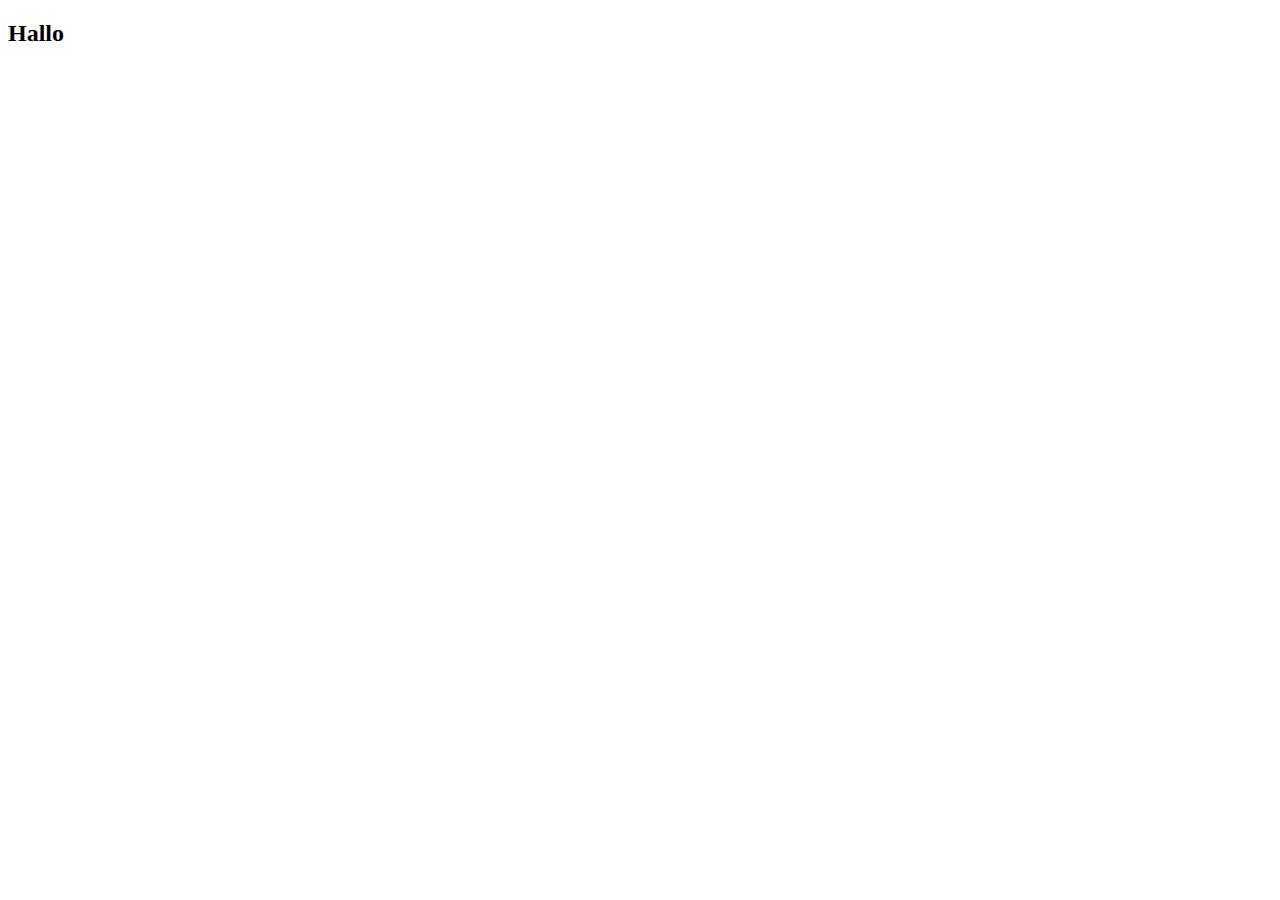
==== index.html @ 496dc213 "index" ====
<!DOCTYPE html>
<html lang="en">
<head>
    <meta charset="UTF-8">
    <meta http-equiv="X-UA-Compatible" content="IE=edge">
    <meta name="viewport" content="width=device-width, initial-scale=1.0">
    <title>Document</title>
</head>
<body>
    <h2>Hallo</h2>
</body>
</html>
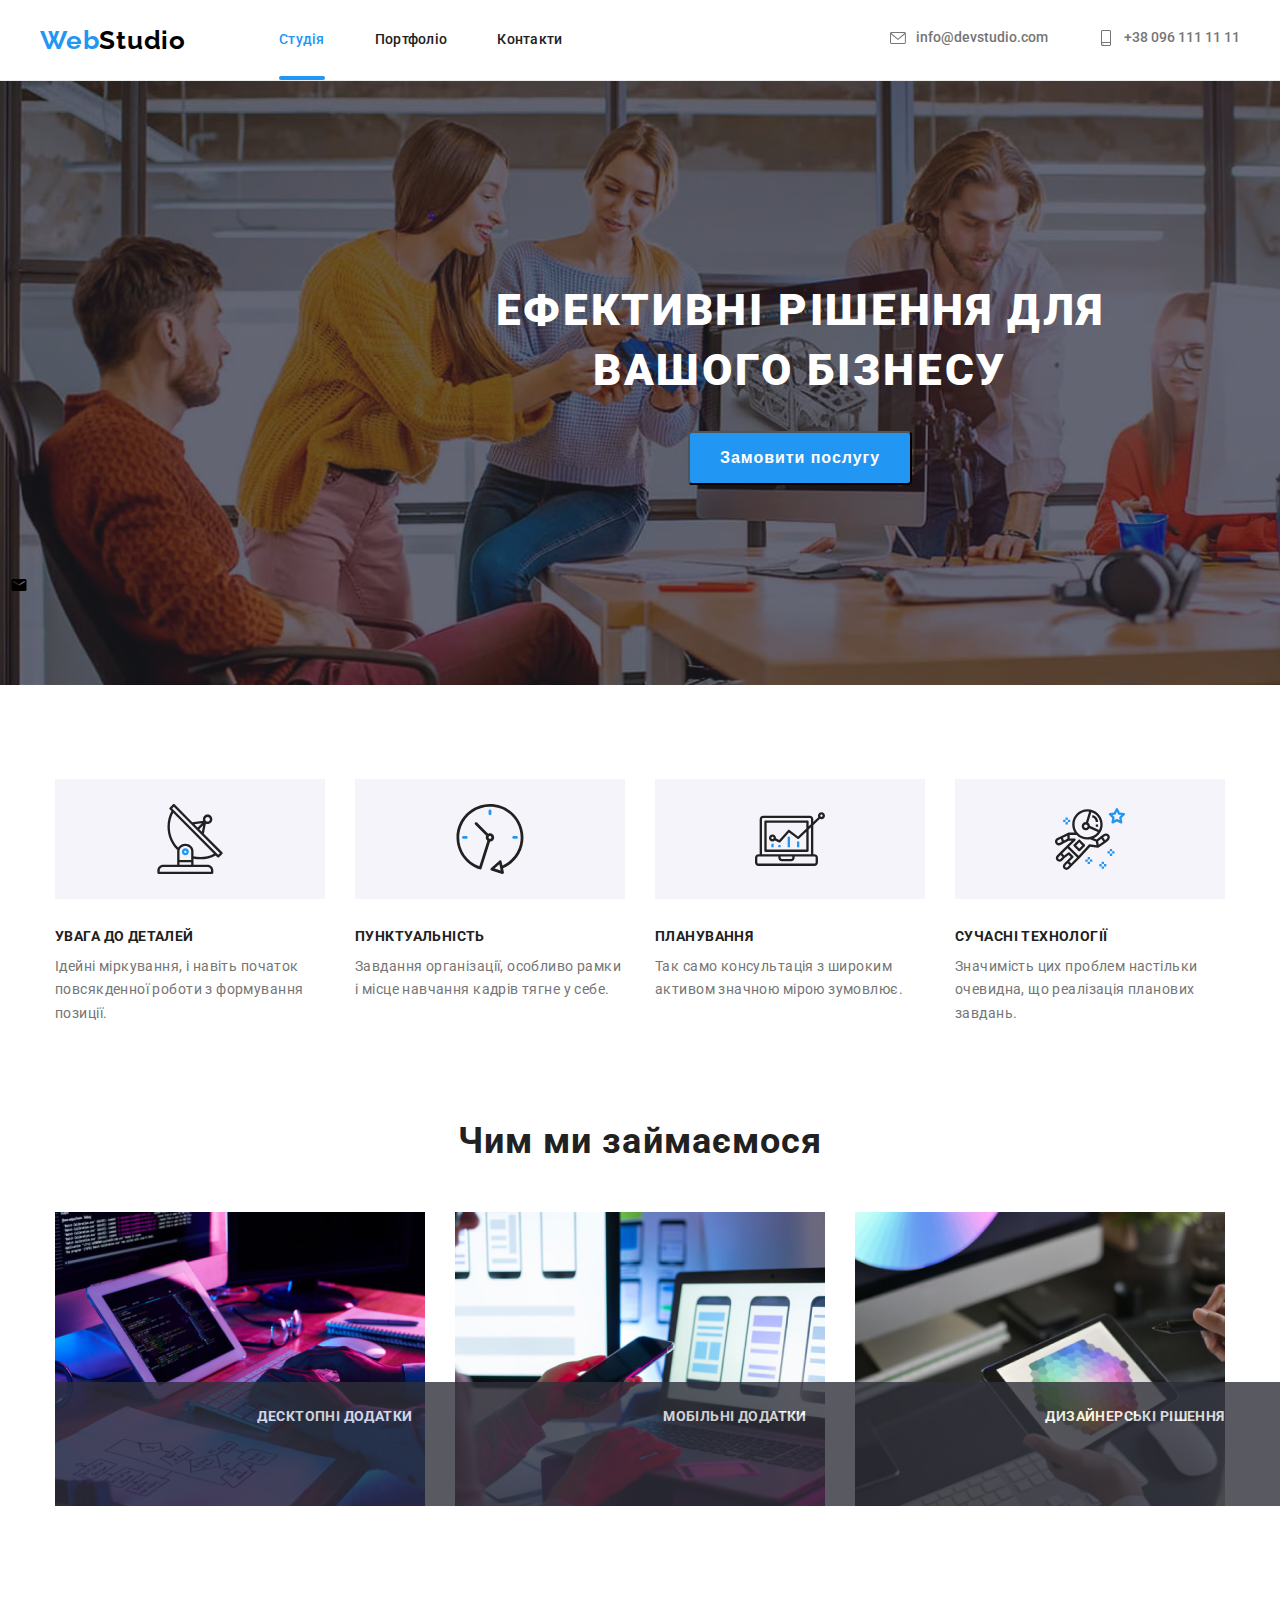
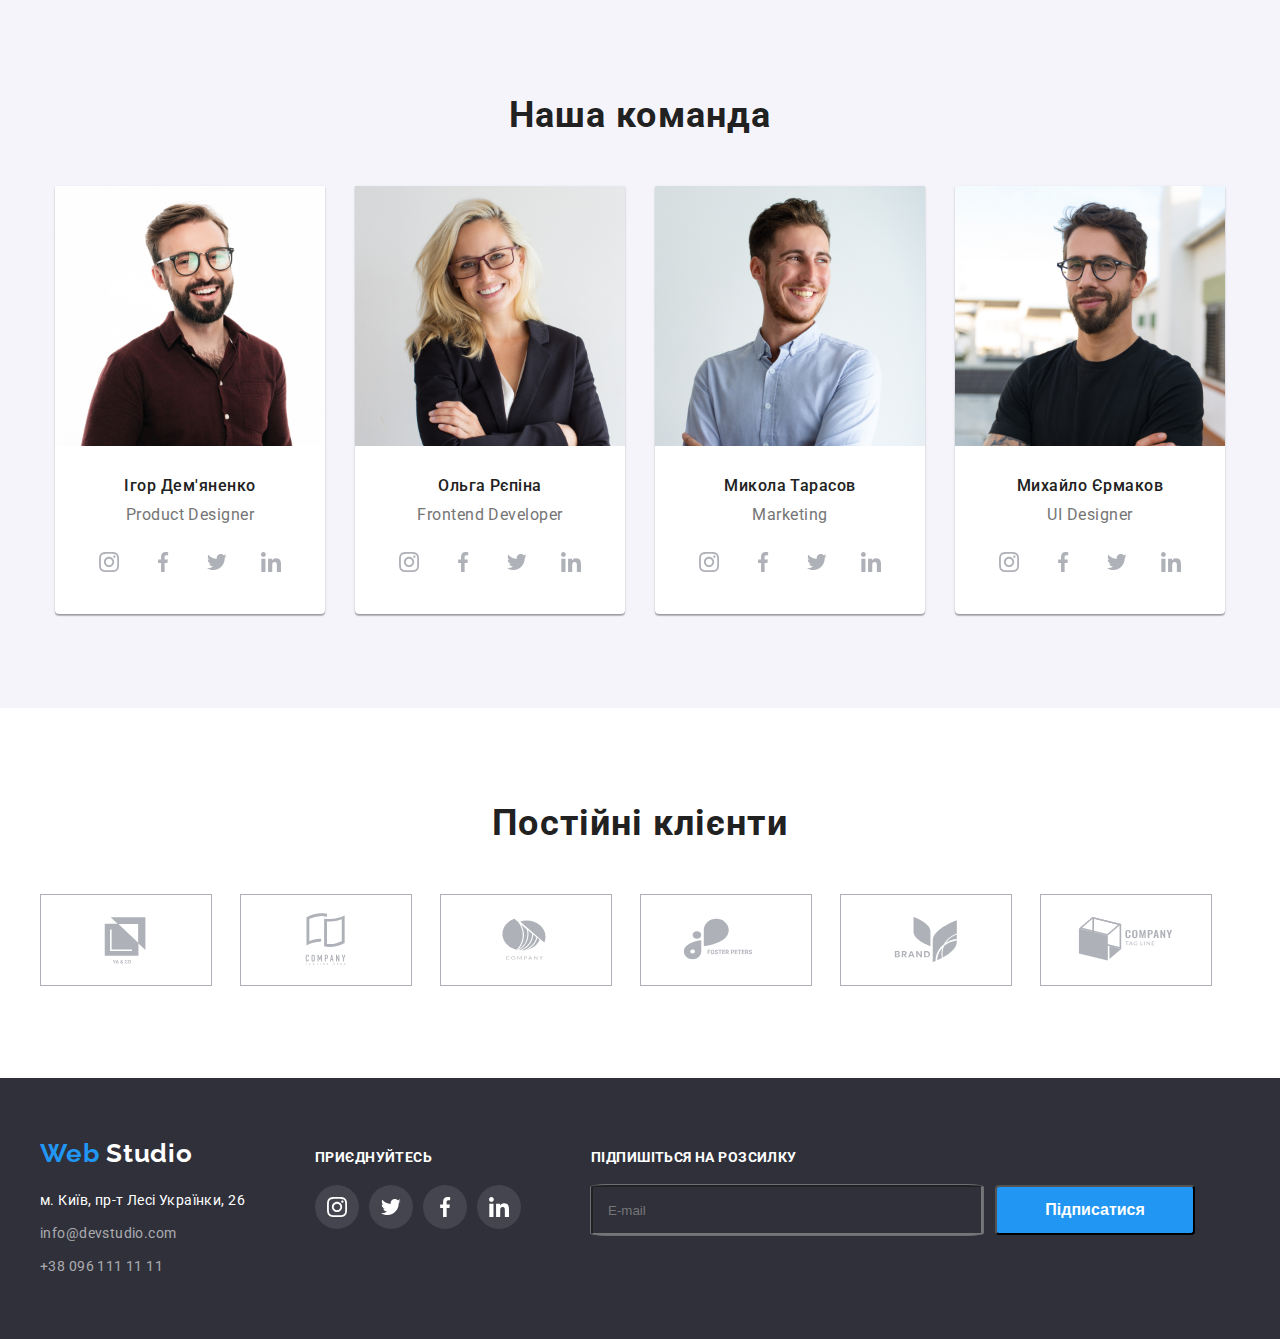
==== commit a0701df9: "form" ====
--- a/index.html
+++ b/index.html
@@ -1,12 +1,545 @@
 <!DOCTYPE html>
-<html lang="en">
-<head>
-    <meta charset="UTF-8">
-    <meta http-equiv="X-UA-Compatible" content="IE=edge">
-    <meta name="viewport" content="width=device-width, initial-scale=1.0">
+<html lang="uk">
+  <head>
+    <meta charset="UTF-8" />
+    <meta http-equiv="X-UA-Compatible" content="IE=edge" />
+    <meta name="viewport" content="width=device-width, initial-scale=1.0" />
+    <link rel="preconnect" href="https://fonts.googleapis.com" />
+    <link rel="preconnect" href="https://fonts.gstatic.com" crossorigin />
+    <link
+      rel="stylesheet"
+      href="https://cdnjs.cloudflare.com/ajax/libs/modern-normalize/2.0.0/modern-normalize.min.css"
+      integrity="sha512-4xo8blKMVCiXpTaLzQSLSw3KFOVPWhm/TRtuPVc4WG6kUgjH6J03IBuG7JZPkcWMxJ5huwaBpOpnwYElP/m6wg=="
+      crossorigin="anonymous"
+      referrerpolicy="no-referrer"
+    />
+    <link
+      href="https://fonts.googleapis.com/css2?family=Raleway:wght@700&family=Roboto:wght@400;500;700;900&display=swap"
+      rel="stylesheet"
+    />
+    <link rel="stylesheet" href="./css/slyle.css" />
     <title>Document</title>
-</head>
-<body>
-    <h2>Hallo</h2>
-</body>
-</html>+  </head>
+  <!-- icon this is svg -->
+  <body>
+    <header>
+      <div class="container header">
+        <a href="./index.html" class="logotype"
+          ><span style="color: #2196f3">Web</span
+          ><span style="color: #000000">Studio</span>
+        </a>
+        <nav class="nav">
+          <ul class="nav-list">
+            <li class="nav-item">
+              <a href="./index.html" class="nav-link active">Студія</a>
+            </li>
+            <li class="nav-item">
+              <a href="./portfolio.html" class="nav-link">Портфоліо</a>
+            </li>
+            <li class="nav-item"><a href="" class="nav-link">Контакти</a></li>
+          </ul>
+        </nav>
+
+        <ul class="contact-list">
+          <li class="contact-item">
+            <a href="mailto:info@devstudio.com" class="contact-link email">
+              <svg class="contact-icon">
+                <use href="./images/links.svg#icon-envelope"></use>
+              </svg>
+              info@devstudio.com</a
+            >
+          </li>
+          <li class="contact-item">
+            <a href="tel:+38 096 111 11 11" class="contact-link phone">
+              <svg class="contact-icon">
+                <use href="./images/links.svg#icon-smartphone"></use>
+              </svg>
+              +38 096 111 11 11</a
+            >
+          </li>
+        </ul>
+      </div>
+    </header>
+
+    <main>
+      <!-- ----------- hero  ------- -->
+
+      <section class="hero section">
+        <div class="container">
+          <h1 class="hero-title">Ефективні рішення для вашого бізнесу</h1>
+          <button type="button" class="hero-btn" data-modal-open>Замовити послугу</button>
+        </div>
+        <div class="backdrop is-hidden" data-modal>
+          <div class="modal">
+            
+            <button class="close-btn" data-modal-close>
+              <svg class="close-icon">
+                <use href="./images/form-sprite.svg#icon-close""></use>
+              </svg> 
+            </button>
+
+            <form class="form js-speaker-form">
+              
+              <h2 class="form-title">Залиште свої дані, ми вам передзвонимо</h2>
+      
+              <div class="form-field">
+              <label for="name" class="form-label">Ім`я</label>
+              <input name="name" type="text" class="form-input"  id="name">
+              <svg class="form-icon" >
+                  <use href="./images/form-sprite.svg#icon-name-svg"></use>
+                </svg> 
+              
+          </div>
+        
+<!-- 
+ <label for="" class="form-label">Ім`я
+              <input name="name" type="text" class="form-input" >
+              <svg class="form-icon">
+                  <use href="./images/form-sprite.svg#icon-name-svg"></use>
+                </svg> 
+</label>
+ -->
+
+
+          <div class="form-field">
+              <label for="tel" class="form-label">Телефон</label>
+              <input name="tel" type="tel" class="form-input" id="tel">
+              <svg class="form-icon">
+                  <use href="./images/form-sprite.svg#icon-phone-svg"></use>
+                </svg> 
+          </div>
+      
+          <div class="form-field">
+              <label for="mail" class="form-label">Пошта</label>
+              <input name="mail" type="email" class="form-input" id="mail">
+              <svg class="form-icon">
+                  <use href="./images/form-sprite.svg#icon-email-svg"></use>
+                </svg> 
+          </div>
+            
+          <div class="form-field">
+              <label for="comment" class="form-label">Коментар</label>
+              <textarea class="form-input" name="comment" id="" cols="30" rows="10" placeholder="Введіть текст" id="comment"></textarea>
+          </div>
+             
+              <div class="policy">
+                <input type="checkbox" name="policy" id="policy" class="policy-checkbox" checked>
+                <span class="checkbox-span"></span>
+                  <label for="policy">Погоджуюся з розсилкою та приймаю</label>
+             
+                 
+              <a href="" class="">Умови договору</a>
+          </div> 
+      
+              <button class="sent-button" type="submit">Відправити</button>
+              
+          </form>
+          </div>
+        </div>
+     
+      </section>
+
+     
+      <!-- ----------- hero  ------- -->
+
+      <!-- ----------- principles  ------- -->
+      <section class="principles section">
+        <div class="container">
+          <ul class="principles-list">
+            <li class="principles-item atention">
+              <div class="principles-div">
+                <svg class="principles-icon">
+                  <use href="./images/symbol-defs.svg#icon-principle1"></use>
+                </svg>
+              </div>
+
+              <h3 class="principles-title">УВАГА ДО ДЕТАЛЕЙ</h3>
+              <p class="principles-text">
+                Ідейні міркування, і навіть початок повсякденної роботи з
+                формування позиції.
+              </p>
+            </li>
+            <li class="principles-item punkt">
+              <div class="principles-div">
+                <svg class="principles-icon">
+                  <use href="./images/symbol-defs.svg#icon-principle2"></use>
+                </svg>
+              </div>
+
+              <h3 class="principles-title">ПУНКТУАЛЬНІСТЬ</h3>
+              <p class="principles-text">
+                Завдання організації, особливо рамки і місце навчання кадрів
+                тягне у себе.
+              </p>
+            </li>
+            <li class="principles-item plan">
+              <div class="principles-div">
+                <svg class="principles-icon">
+                  <use href="./images/symbol-defs.svg#icon-principle3"></use>
+                </svg>
+              </div>
+
+              <h3 class="principles-title">ПЛАНУВАННЯ</h3>
+              <p class="principles-text">
+                Так само консультація з широким активом значною мірою зумовлює.
+              </p>
+            </li>
+            <li class="principles-item technology">
+              <div class="principles-div">
+                <svg class="principles-icon">
+                  <use href="./images/symbol-defs.svg#icon-principle4"></use>
+                </svg>
+              </div>
+
+              <h3 class="principles-title">СУЧАСНІ ТЕХНОЛОГІЇ</h3>
+              <p class="principles-text">
+                Значимість цих проблем настільки очевидна, що реалізація
+                планових завдань.
+              </p>
+            </li>
+          </ul>
+        </div>
+      </section>
+      <!-- ----------- principles  ------- -->
+
+      <section class="activities section">
+        <div class="container">
+          <h2 class="activities-title">Чим ми займаємося</h2>
+          <ul class="activities-list">
+            <li class="activities-item">
+              <div class="activitis-thumb">
+              <img src="./images/img1.jpg" alt="Tablet" />
+              <div class="activities-div">
+              <p class="activities-text">Десктопні додатки</p>
+            </div>
+          </div>
+            </li>
+            <li class="activities-item">
+              <div class="activitis-thumb">
+              <img src="./images/img2.jpg" alt="Laptop" />
+              <div class="activities-div">
+              <p class="activities-text">Мобільні додатки</p>
+            </div>
+          </div>
+            </li>
+            <li class="activities-item">
+              <div class="activitis-thumb">
+              <img src="./images/img3.jpg" alt="Smartphone" />
+              <div class="activities-div">
+              <p class="activities-text">Дизайнерські рішення</p>
+            </div>
+          </div>
+            </li>
+          </ul>
+        </div>
+      </section>
+
+      <!-- ---------------- team--------------------- -->
+
+      <section class="team section">
+        <div class="container">
+          <h2 class="team-title">Наша команда</h2>
+          <ul class="team-list">
+            <li class="team-item">
+              <img src="./images/foto1.jpg" alt="Team" width="200" />
+
+              <div class="team-div">
+                <h3 class="team-name" style="font-weight: 500">
+                  Ігор Дем'яненко
+                </h3>
+                <p class="team-text">Product Designer</p>
+
+                
+                  <ul class="actions-list">
+                    <li class="actions-item">
+                      <a href="" class="actions-link">
+                        <svg class="actions-icon">
+                          <use href="./images/symbol-defs.svg#icon-insta"></use>
+                        </svg>
+                      </a>
+                    </li>
+                    <li class="actions-item">
+                      <a href="" class="actions-link">
+                        <svg class="actions-icon">
+                          <use href="./images/symbol-defs.svg#icon-face"></use>
+                        </svg>
+                      </a>
+                    </li>
+                    <li class="actions-item">
+                      <a href="" class="actions-link">
+                        <svg class="actions-icon">
+                          <use href="./images/symbol-defs.svg#icon-twit"></use>
+                        </svg>
+                      </a>
+                    </li>
+                    <li class="actions-item">
+                      <a href="" class="actions-link">
+                        <svg class="actions-icon">
+                          <use href="./images/symbol-defs.svg#icon-linkd"></use>
+                        </svg>
+                      </a>
+                    </li>
+                  </ul>
+                
+              </div>
+            </li>
+            <li class="team-item">
+              <img src="./images/foto2.jpg" alt="Team" width="200" />
+
+              <div class="team-div">
+              <h3 class="team-name" style="font-weight: 500">Ольга Рєпіна</h3>
+              <p class="team-text">Frontend Developer</p>
+
+              
+                <ul class="actions-list">
+                  <li class="actions-item">
+                    <a href="" class="actions-link">
+                      <svg class="actions-icon">
+                        <use href="./images/symbol-defs.svg#icon-insta"></use>
+                      </svg>
+                    </a>
+                  </li>
+                  <li class="actions-item">
+                    <a href="" class="actions-link">
+                      <svg class="actions-icon">
+                        <use href="./images/symbol-defs.svg#icon-face"></use>
+                      </svg>
+                    </a>
+                  </li>
+                  <li class="actions-item">
+                    <a href="" class="actions-link">
+                      <svg class="actions-icon">
+                        <use href="./images/symbol-defs.svg#icon-twit"></use>
+                      </svg>
+                    </a>
+                  </li>
+                  <li class="actions-item">
+                    <a href="" class="actions-link">
+                      <svg class="actions-icon">
+                        <use href="./images/symbol-defs.svg#icon-linkd"></use>
+                      </svg>
+                    </a>
+                  </li>
+                </ul>
+             
+            </div>
+            </li>
+            <li class="team-item">
+              <img src="./images/foto3.jpg" alt="Team" width="200" />
+
+              <div class="team-div"> 
+              <h3 class="team-name" style="font-weight: 500">Микола Тарасов</h3>
+              <p class="team-text">Marketing</p>
+
+             
+                <ul class="actions-list">
+                  <li class="actions-item">
+                    <a href="" class="actions-link">
+                      <svg class="actions-icon">
+                        <use href="./images/symbol-defs.svg#icon-insta"></use>
+                      </svg>
+                    </a>
+                  </li>
+                  <li class="actions-item">
+                    <a href="" class="actions-link">
+                      <svg class="actions-icon">
+                        <use href="./images/symbol-defs.svg#icon-face"></use>
+                      </svg>
+                    </a>
+                  </li>
+                  <li class="actions-item">
+                    <a href="" class="actions-link">
+                      <svg class="actions-icon">
+                        <use href="./images/symbol-defs.svg#icon-twit"></use>
+                      </svg>
+                    </a>
+                  </li>
+                  <li class="actions-item">
+                    <a href="" class="actions-link">
+                      <svg class="actions-icon">
+                        <use href="./images/symbol-defs.svg#icon-linkd"></use>
+                      </svg>
+                    </a>
+                  </li>
+                </ul>
+              
+            </div>
+            </li>
+
+            <li class="team-item">
+              <img src="./images/foto4.jpg" alt="Team" width="200" />
+
+              <div class="team-div"> 
+              <h3 class="team-name" style="font-weight: 500">
+                Михайло Єрмаков
+              </h3>
+              <p class="team-text">UI Designer</p>
+
+              
+                <ul class="actions-list">
+                  <li class="actions-item">
+                    <a href="" class="actions-link">
+                      <svg class="actions-icon">
+                        <use href="./images/symbol-defs.svg#icon-insta"></use>
+                      </svg>
+                    </a>
+                  </li>
+                  <li class="actions-item">
+                    <a href="" class="actions-link">
+                      <svg class="actions-icon">
+                        <use href="./images/symbol-defs.svg#icon-face"></use>
+                      </svg>
+                    </a>
+                  </li>
+                  <li class="actions-item">
+                    <a href="" class="actions-link">
+                      <svg class="actions-icon">
+                        <use href="./images/symbol-defs.svg#icon-twit"></use>
+                      </svg>
+                    </a>
+                  </li>
+                  <li class="actions-item">
+                    <a href="" class="actions-link">
+                      <svg class="actions-icon">
+                        <use href="./images/symbol-defs.svg#icon-linkd"></use>
+                      </svg>
+                    </a>
+                  </li>
+                </ul>
+              
+            </div>
+            </li>
+          </ul>
+        </div>
+      </section>
+
+      <!-- ---------------- team--------------------- -->
+
+      <!-- -------------------  clients ------------------ -->
+
+      <section class="clients section">
+        <div class="container">
+          <h2 class="clients-title">Постійні клієнти</h2>
+          <ul class="clients-list">
+            <li class="clients-item">
+              <a href="" class="clients-link">
+                <svg class="client-icon">
+                  <use href="./images/symbol-defs.svg#icon-client1"></use>
+                </svg>
+              </a>
+            </li>
+            <li class="clients-item">
+              <a href="" class="clients-link">
+                <svg class="client-icon">
+                  <use href="./images/symbol-defs.svg#icon-client2"></use>
+                </svg>
+              </a>
+            </li>
+            <li class="clients-item">
+              <a href="" class="clients-link">
+                <svg class="client-icon">
+                  <use href="./images/symbol-defs.svg#icon-client3"></use>
+                </svg>
+              </a>
+            </li>
+            <li class="clients-item">
+              <a href="" class="clients-link">
+                <svg class="client-icon">
+                  <use href="./images/symbol-defs.svg#icon-client4"></use>
+                </svg>
+              </a>
+            </li>
+            <li class="clients-item">
+              <a href="" class="clients-link">
+                <svg class="client-icon">
+                  <use href="./images/symbol-defs.svg#icon-client5"></use>
+                </svg>
+              </a>
+            </li>
+            <li class="clients-item">
+              <a href="" class="clients-link">
+                <svg class="client-icon">
+                  <use href="./images/symbol-defs.svg#icon-client6"></use>
+                </svg>
+              </a>
+            </li>
+          </ul>
+        </div>
+      </section>
+    </main>
+
+    <!-- -------- footer------ -->
+    <footer class="footer">
+      <div class="container footer-div">
+        <div class="footer-div-child">
+          <a href="./" class="logotype"
+            ><span style="color: #2196f3">Web</span>
+            <span style="color: #fff">Studio</span></a
+          >
+          <address class="adress">
+            м. Київ, пр-т Лесі Українки, 26
+            <a href="mailto:info@devstudio.com" class="email-tel"
+              >info@devstudio.com</a
+            >
+            <a href="tel:+38 096 111 11 11" class="email-tel"
+              >+38 096 111 11 11</a
+            >
+          </address>
+        </div>
+
+        <div class="footer-div-child">
+          <h3 class="actions-div-title">приєднуйтесь</h3>
+          <ul class="sociallinks-list">
+            <li class="sociallinks-item">
+              <a href="" class="social-link">
+                <svg class="sociallinks-icon">
+                  <use href="./images/symbol-defs.svg#icon-insta"></use>
+                </svg>
+              </a>
+            </li>
+            <li class="sociallinks-item">
+              <a href="" class="social-link">
+                <svg class="sociallinks-icon">
+                  <use href="./images/symbol-defs.svg#icon-twit"></use>
+                </svg>
+              </a>
+            </li>
+            <li class="sociallinks-item">
+              <a href="" class="social-link">
+                <svg class="sociallinks-icon">
+                  <use href="./images/symbol-defs.svg#icon-face"></use>
+                </svg>
+              </a>
+            </li>
+            <li class="sociallinks-item">
+              <a href="" class="social-link">
+                <svg class="sociallinks-icon">
+                  <use href="./images/symbol-defs.svg#icon-linkd"></use>
+                </svg>
+              </a>
+            </li>
+          </ul>
+        </div>
+      
+      <div class="footer-div-child">
+        <h3 class="actions-div-title">Підпишіться на розсилку</h3>
+        <form class="footer-form">
+          <input type="text" placeholder="E-mail">
+          <button type="submit">
+            Підписатися
+          
+            <svg class="form-icon">
+              <use href="./images/form-sprite.svg#icon-email-svg"></use>
+            </svg> 
+          
+          </button>
+         </form>
+      </div>
+    </div>
+    </footer>
+    <!-- -------- footer------ -->
+    <script src="./js/console.js"> </script>
+   
+    <script src="./js/modal.js"> </script>
+  </body>
+</html>
--- a/css/slyle.css
+++ b/css/slyle.css
@@ -0,0 +1,1088 @@
+/* font-family: 'Roboto', sans-serif; */
+/* font-family: 'Raleway', sans-serif; */
+
+:root {
+  --main-font-family: "Roboto", sans-serif;
+  --white-color: #ffffff;
+  --primary-bg-color: #f5f5f5;
+  --secondery-bg-color: #f5f4fa;
+  --hero-bg-color: #c4c4c4;
+  --main-color: #757575;
+  --primary-title-color: #212121;
+  --style-color: #2196f3;
+  --portfolio-gap: 30px;
+  --actions-color: #afb1b8;
+  --portfolio-gap: 30px;
+  --timing-function:cubic-bezier(0.4, 0, 0.2, 1);
+}
+
+html {
+  box-sizing: border-box;
+}
+
+body {
+  margin: 0;
+  background: var(--white-color);
+  font-family: var(--main-font-family);
+  font-style: normal;
+  font-weight: 400;
+}
+
+ul {
+  list-style: none;
+  padding: 0;
+}
+
+a {
+  color: inherit;
+  font-style: normal;
+  text-decoration: none;
+  cursor: pointer;
+}
+
+img {
+  display: block;
+  min-width: 100%;
+  height: auto;
+}
+
+.section {
+  padding-top: 94px;
+  padding-bottom: 94px;
+}
+
+.container {
+ width: 1200px;
+  padding-right: 15px;
+  padding-left: 15px;
+  margin: 0 auto;
+}
+
+/* --------------header--------------- */
+header {
+  border-bottom: 1px solid #ececec;
+}
+.header {
+  display: flex;
+  justify-content: center;
+  align-items: center;
+}
+
+.logotype {
+  font-family: "Raleway", sans-serif;
+  font-weight: 700;
+  font-size: 26px;
+  line-height: 1.19;
+  letter-spacing: 0.03em;
+  margin-bottom: 0;
+
+  display: block;
+}
+
+.nav{
+  margin-left: 93px;
+}
+
+.nav-list {
+  display: flex;
+  justify-content: center;
+  margin-top: 0;
+  margin-bottom: 0;
+}
+
+.nav-item {
+  margin-right: 50px;
+}
+
+.nav-item:last-child {
+  margin-right: 0;
+}
+
+.nav-link {
+      position: relative;
+  font-weight: 500;
+  font-size: 14px;
+  line-height: 1.14;
+  letter-spacing: 0.02em;
+  color: var(--primary-title-color);
+  transition:color  250ms var(--timing-function);
+
+  display: block;
+
+  padding: 32px 0;
+}
+
+.nav-link:hover,
+.nav-link:focus {
+  color: var(--style-color);
+ 
+}
+
+.active {
+  color: var(--style-color);
+}
+
+.active::after {
+  position: absolute;
+  left: 0;
+  bottom: 0;
+  content: "";
+  width: 100%;
+  height: 4px;
+  display: block;
+  background-color: var(--style-color);
+  border-radius: 2px;
+}
+
+.contact-list {
+  display: flex;
+  margin-left: auto;
+  margin-top: 0;
+  margin-bottom: 0;
+}
+
+.contact-item:not(:last-child) {
+  margin-right: 50px;
+}
+
+.contact-item{
+  align-items: center;
+}
+
+.contact-link {
+  display: inline-flex;
+  font-weight: 500;
+  align-items: center;
+  font-size: 14px;
+  line-height: 1.14;
+  color: var(--main-color);
+  transition:color  250ms var(--timing-function);
+
+}
+
+.contact-icon{
+fill:currentColor;  /* берет от предка текущий цвет текста  */
+  width: 16px;
+  height: 16px;
+  margin-right: 10px;
+}
+
+.contact-link:hover,
+.contact-link:focus {
+  color: var(--style-color);
+}
+
+/* .contact-link::before {
+  content: "";
+  height: 15px;
+  width: 15px;
+  margin-right: 10px;
+  background-size: contain;
+  background-repeat: no-repeat;
+}
+
+.email::before {
+  background-image: url(/images/smartphone.svg);
+}
+
+.phone::before {
+  background-image: url(/images/envelope.svg);
+} */
+
+/* .email::before:hover,
+.phone::before:hover {
+  background-color: var(--style-color);
+} */
+
+
+
+/* --------------header--------------- */
+
+/* --------------hero--------------- */
+
+.hero {
+width: 1600px;
+margin-right: auto;
+margin-left: auto;
+
+  background-color: var(--hero-bg-color);
+  background-position: center;
+  background-size: cover;
+  background-repeat: no-repeat;
+  text-align: center;
+  background-image: linear-gradient(
+      to right,
+      rgba(47, 48, 58, 0.4),
+      rgba(47, 48, 58, 0.4)
+    ),
+    url(../images/hero.jpg);
+  padding-top: 200px;
+  padding-bottom: 200px;
+}
+
+.hero-title {
+  color: var(--white-color);
+  font-weight: 900;
+  font-size: 44px;
+  line-height: 1.36;
+  text-align: center;
+  letter-spacing: 0.06em;
+  text-transform: uppercase;
+  margin-bottom: 30px;
+  margin-top: 0;
+  max-width: 700px;
+ margin-left: auto;
+ margin-right: auto;
+}
+
+.hero-btn {
+  background-color: var(--style-color);
+  color: var(--white-color);
+  padding: 10px 30px;
+  font-weight: 700;
+  font-size: 16px;
+  line-height: 1.88;
+  display: flex;
+  align-items: center;
+  text-align: center;
+  letter-spacing: 0.06em;
+  border-radius: 4px;
+  cursor: pointer;
+  margin-right: auto;
+  margin-left: auto;
+  /* margin: 0 auto; */
+}
+
+.backdrop {
+  position: fixed;
+  width: 100%;
+  height: 100%;
+  top: 0;
+  left: 0;
+  background-color: rgba(0, 0, 0, 0.2);
+  box-shadow: 0px 4px 4px rgba(0, 0, 0, 0.25);
+  transition:visibility  250ms var(--timing-function),
+   opacity  250ms var(--timing-function);
+z-index: 7;
+   /* transition: transform 250ms cubic-bezier(0.4, 0, 0.2, 1); */
+}
+
+.backdrop.is-hidden {
+  opacity: 0;
+  visibility:hidden;
+  pointer-events: none;
+}
+
+backdrop.is-hidden .modal{
+  scale: 0,6;
+}
+
+.modal {
+  
+  position: absolute;
+
+  top: 50%;
+  left: 50%; 
+  transform: translate(-50%, -50%) scale(1);
+
+  width: 528px;
+  height: 581px;
+  padding: 35px;
+  background-color: #fff;
+}
+
+.close-btn {
+  position: absolute;
+  top: 0;
+  right: 0;
+ border: none;
+  border-radius: 50%;
+  background-color: #fff;
+}
+
+.close-icon {
+fill:#212121;
+width: 30px;
+  height: 30px;
+  stroke: rgba(0, 0, 0, 0.1);
+
+  transition: fill 250ms cubic-bezier(0.4, 0, 0.2, 1);
+  filter: drop-shadow(0px 4px 4px rgba(0, 0, 0, 0.25));
+}
+
+.close-icon:hover{
+  fill: var(--style-color);
+}
+
+
+/* --------------hero--------------- */
+
+
+
+/* --------------FORM------------- */
+
+.form{
+  position: relative;
+  display: flex;
+  flex-direction: column;
+ 
+  margin-left: auto;
+  margin-right: auto;
+ 
+}
+
+.form-title{
+  font-family:inherit;
+
+font-weight: 700;
+
+font-size: 20px;
+line-height:23.44px;
+
+text-align:center;
+color:#212121;
+
+letter-spacing: 3%;
+}
+
+.form-field{
+  position: relative;
+
+  display: flex;
+  flex-direction: column;
+  margin-bottom: 10px;
+
+  font-family:inherit;
+
+  font-weight: 400;
+  
+  font-size: 12px;
+  line-height:14,06px;
+  letter-spacing: 1%;
+  
+  color: #757575;
+
+  margin-bottom: 10px;
+}
+
+.form-input{
+  border: 1px solid rgba(33, 33, 33, 0.2);
+  border-radius: 4px;
+
+  margin: 0;
+  padding: 0;
+  padding-top: 11px;
+  padding-bottom: 11px;
+  padding-left: 40px;
+
+  
+}
+
+.form-label{
+  display: block;
+  font-family:Roboto ;
+
+  font-weight: 400;
+  
+  font-size: 12px;
+  line-height:14,06px;
+  letter-spacing: 1%;
+  
+  color: #757575;
+
+  margin-bottom: 4px;
+  text-align: left;
+}
+
+.form-icon{
+  position: absolute;
+  width: 18px;
+  height: 18px;
+
+  top: 65%;
+  left: 10px;
+
+  display: inline-block;
+
+  transform: translateY(-50%);
+
+}
+
+.form-input:focus{
+  outline: 1px solid var(--style-color);
+}
+
+.form-input:focus + .form-icon{
+  fill:var(--style-color);
+
+}
+
+.form-field textarea{
+  padding-left: 0;
+}
+
+.policy{
+  display: flex;
+
+ margin-right: 7px;
+ margin-bottom: 30px;
+}
+
+.policy a{
+  color: var(--style-color);
+  text-decoration: underline;
+}
+
+.sent-button{
+  display: block;
+  width: 200px;
+  height: 50px;
+  background-color:var(--style-color);
+  color: #fff;
+  margin-left: auto;
+  margin-right: auto;
+margin-bottom: 30px;
+  border-radius: 4px;
+  border: none;
+font-weight: 700;
+font-size: 16px;
+line-height: 16px;
+letter-spacing: 6%;
+text-align: center;
+}
+
+.form-input:focus ~ .icon{
+  fill: bisque;
+}
+
+.close-button{
+  position: absolute;
+  display: inline-block;
+  top: 0;
+  right: 0;
+}
+
+.close-button svg{
+  width: 20px;height: 20px;
+}
+
+.checkbox-span{
+display: inline-block;
+width: 15px;
+height: 15px;
+border: 1px solid black;
+border-radius: 4px;
+}
+
+.policy-checkbox:checked + .checkbox-span{
+  background-color: #2196f3;
+  background-image: url(/images/icon\ check.svg);
+  background-size: contain;
+  background-origin: border-box;
+  
+  
+}
+
+.policy-checkbox{
+  appearance: none;
+  position: absolute;
+}
+/* ------------------------FORM------------------------------ */
+
+
+
+
+/* --------------principles--------------- */
+
+.principles-list {
+  display: flex;
+  justify-content: center;
+  margin-top: 0;
+  margin-bottom: 0;
+}
+
+.principles-item {
+  align-items: center;
+  width: 270px;
+}
+
+.principles-item:not(:last-child) {
+  margin-right: 30px;
+}
+
+.principles-div{
+  width: 270px;
+  height: 120px;
+  background-color: var(--secondery-bg-color);
+  display: flex;
+  align-items: center;
+justify-content: center;
+margin-bottom: 30px;
+}
+
+
+
+/* .principles-item::before{
+  content: "";
+  display: block;
+  height: 120px;
+  background-position: center;
+  background-size: contain;
+  background-repeat: no-repeat;
+  margin-bottom: 30px;
+}
+
+.atention::before{
+background-image: url(/images/principle1.svg);
+}
+
+.punkt::before{
+  background-image: url(/images/principle2.svg);
+}
+
+.plan::before{
+  background-image: url(/images/principle3.svg);
+}
+
+.technology::before{
+  background-image: url(/images/principles-4.svg);
+} */
+
+.principles-title {
+  color: var(--primary-title-color);
+  font-weight: 700;
+  font-size: 14px;
+  line-height: 1.14;
+  letter-spacing: 0.03em;
+  text-transform: uppercase;
+  margin-bottom: 10px;
+  margin-top: 0;
+}
+
+.principles-text {
+  color: var(--main-color);
+  font-size: 14px;
+  line-height: 1.7;
+  letter-spacing: 0.03em;
+  margin-top: 0;
+  margin-bottom: 0;
+}
+
+.principles-icon {
+  height: 70px;
+  width: 70px;
+}
+
+/* --------------principles--------------- */
+
+/* --------------activities--------------- */
+.activities {
+  padding-top: 0;
+}
+
+.activities-title {
+  font-weight: 700;
+  font-size: 36px;
+  line-height: 1.17;
+  text-align: center;
+  letter-spacing: 0.03em;
+  color: var(--primary-title-color);
+  margin-bottom: 50px;
+  margin-top: 0;
+}
+
+.activities-list {
+  display: flex;
+  justify-content: center;
+  align-items: center;
+  margin-left: 0;
+  margin-bottom: 0;
+  margin-top: 0;
+}
+
+.activities-item:not(:last-child) {
+  margin-right: 30px;
+}
+
+.activitis-thumb {
+  position: relative;
+}
+
+.activities-div {
+  position: absolute;
+  bottom: 0;
+  background-color: #2f303a;
+  opacity: 0.8;
+  height: 70px;
+  width: 370px;
+  padding: 27px 95px;
+  
+}
+
+.activities-text {
+  font-weight: 700;
+  font-size: 14px;
+  line-height: 1.14;
+  text-align: center;
+  letter-spacing: 0.03em;
+  text-transform: uppercase;
+  color: var(--white-color);
+  margin: auto;
+}
+
+
+
+/* --------------activities--------------- */
+
+/* --------------team--------------- */
+.team {
+  background-color: var(--secondery-bg-color);
+}
+
+.team-title {
+  font-weight: 700;
+  font-size: 36px;
+  line-height: 1.17;
+  text-align: center;
+  letter-spacing: 0.03em;
+  color: var(--primary-title-color);
+  margin-bottom: 50px;
+  margin-top: 0;
+}
+
+.team-list {
+  display: flex;
+  flex-direction: row;
+  justify-content: center;
+  flex-wrap: wrap;
+  align-content: center;
+  align-items: center;
+  margin-top: 0;
+  margin-bottom: 0;
+}
+
+.team-item {
+  margin-right: 30px;
+  background: #ffffff;
+  box-shadow: 0px 1px 3px rgba(0, 0, 0, 0.12), 0px 1px 1px rgba(0, 0, 0, 0.14),
+    0px 2px 1px rgba(0, 0, 0, 0.2);
+  border-radius: 0px 0px 4px 4px;
+  width: 270px;
+}
+
+.team-item:last-child {
+  margin-right: 0;
+}
+
+.team-div{
+  padding-top: 30px;
+  padding-bottom: 30px;
+}
+
+.team-name {
+  color: var(--primary-title-color);
+  font-weight: 500;
+  font-size: 16px;
+  line-height: 1.19;
+  text-align: center;
+  letter-spacing: 0.03em;
+  margin-bottom: 10px;
+ margin-top: 0;
+
+}
+
+.team-text {
+  color: var(--main-color);
+  font-size: 16px;
+  line-height: 1.19;
+  letter-spacing: 0.03em;
+  text-align: center;
+  margin-top: 0;
+  margin-bottom: 16px;
+}
+
+
+.actions-list {
+  display: flex;
+  justify-content: center;
+  gap:10px;
+}
+
+.actions-item {
+  
+}
+
+.actions-link {
+  display: flex;
+  align-items: center;
+  justify-content: center;
+  /* background-color: #fff; */
+  border-radius: 50%;
+  width: 44px;
+  height: 44px;
+  transition: background-color  250ms var(--timing-function);
+}
+
+.actions-link:hover,
+.actions-link:focus{
+  background-color:var(--style-color);
+}
+
+.actions-link:hover .actions-icon ,
+.actions-link:focus .actions-icon {
+fill: var(--white-color);
+}
+
+
+.actions-icon {
+  width: 20px;
+  height: 20px;
+  fill: var(--actions-color);
+  transition: fill  250ms var(--timing-function);  
+
+}
+
+
+
+.actions-icon:focus{
+  fill:#fff; 
+}
+
+
+/* --------------team--------------- */
+
+/* --------------  clients  --------------- */
+
+
+
+.clients-title {
+  font-weight: 700;
+  font-size: 36px;
+  line-height: 1.17;
+  text-align: center;
+  letter-spacing: 0.03em;
+  color: var(--primary-title-color);
+  margin-bottom: 50px;
+  margin-top: 0;
+}
+
+.clients-list {
+  display: flex;
+  text-align: center;
+  margin-bottom: 0;
+  margin-top: 0;
+}
+
+.clients-item {
+ 
+  margin-right: 30px;
+  width: 170px;
+  height: 90px;
+  
+}
+
+.clients-item:last-child {
+  margin-right: 0;
+}
+
+.clients-link {
+  display: flex;
+  align-items: center;
+  justify-content: center;
+
+  width: 170px;
+  height: 90px;
+  border: 1px solid var(--actions-color);
+ 
+  transition: border  250ms var(--timing-function); 
+}
+
+.clients-link:hover, .clients-link:focus{
+  border: 1px solid var(--style-color);
+}
+
+.clients-link:hover .client-icon,
+.clients-link:focus .client-icon {
+  fill: var(--style-color);
+}
+
+.client-icon {
+  fill:  var(--actions-color);
+  width: 106px;
+  height: 60px;
+  transition:fill 250ms var(--timing-function);
+}
+
+/* --------------  clients  --------------- */
+
+
+/* -------------filter-------------- */
+.filter-list {
+  display: flex;
+  justify-content: center;
+  margin-right: auto;
+  margin-left: auto;
+  margin-bottom: 50px;
+  margin-top: 0;
+}
+
+.filter-item:not(:last-child) {
+  margin-right: 8px;
+}
+
+.filter-btn {
+  color: var(--primary-title-color);
+  background-color: var(--secondery-bg-color);
+  padding: 6px 22px;
+  border: 0;
+  border-radius: 4px;
+  font-weight: 500;
+  font-size: 16px;
+  line-height: 1.6;
+  text-align: center;
+  letter-spacing: 0.03em;
+  transition: background-color 250ms var(--timing-function),
+  color 250ms var(--timing-function),
+  box-shadow 250ms var(--timing-function);
+}
+
+.filter-btn:hover,
+.filter-btn:focus {
+  background-color: var(--style-color);
+  color: var(--white-color);
+  box-shadow: 0px 2px 2px 0px rgba(0, 0, 0, 0.12);
+  
+}
+/* --------------filter--------------- */
+
+/* ------------  portfolio  ------------ */
+
+.portfolio-list {
+  display: flex;
+  flex-wrap: wrap;
+  margin-top: calc(-1 * var(--portfolio-gap));
+  margin-left: -30px;
+}
+
+.portfolio-item {
+  flex-basis: calc(100% / 3-30px);
+  margin-left: var(--portfolio-gap);
+  margin-top: var(--portfolio-gap);
+  background: #ffffff;
+ 
+}
+
+.portfolio-item:nth-child(3n) {
+  margin-right: 0;
+}
+
+.portfolio-link{
+  display: block;
+  transition: box-shadow 250ms var(--timing-function);
+
+}
+
+.portfolio-link:hover, 
+.portfolio-link:focus{
+  box-shadow:0px 2px 2px 0px rgba(0, 0, 0, 0.12);
+}
+
+.portfolio-img-div {
+  position: relative;
+  /* transition-property: background-color;
+  transition-duration: 250ms; */
+
+
+  overflow: hidden;
+}
+
+.overlay {
+  display: inline-block;
+  padding: 63px 24px;
+  height: 294px;
+  width: 370px;
+  background-color: var(--style-color);
+  position: absolute;
+  bottom: 0;
+  transform: translateY(100%);
+  opacity: 0;
+  color: var(--white-color);
+  font-size: 18px;
+  line-height: 1.56;
+  letter-spacing: 0.03em;
+
+    transition: transform 250ms cubic-bezier(0.4, 0, 0.2, 1);
+
+}
+
+.portfolio-link:hover .overlay {
+  opacity: 1;
+  transform: translateY(0);
+}
+
+.portfolio-title {
+  font-style: normal;
+  font-weight: 700;
+  font-size: 18px;
+  line-height: 2;
+  letter-spacing: 0.06em;
+  color: var(--primary-title-color);
+  margin-top: 0;
+  margin-bottom: 4px;
+}
+
+.portfolio-text {
+  color: var(--main-color);
+  font-size: 16px;
+  line-height: 1.88;
+  letter-spacing: 0.03em;
+  margin-top: 0;
+  margin-bottom: 0;
+}
+
+.portfolio-content {
+  padding: 20px 24px;
+  border-bottom: 1px solid #EEEEEE;
+  border-left: 1px solid #EEEEEE;
+  border-right: 1px solid #EEEEEE;
+}
+
+/* ------------  portfolio  ------------ */
+
+
+/* -------------  Footer  ----------- */
+
+footer {
+  background-color: #2f303a;
+  padding-top: 60px;
+  padding-bottom: 60px;
+}
+
+footer  .logotype{
+  margin-bottom: 20px;
+}
+
+.footer-div {
+  display: flex;
+  align-items: baseline;
+}
+
+.footer-div-child {
+}
+
+.footer-div-child:not(:last-child) {
+  margin-right: 70px;
+}
+
+.logotype {
+  display: block;
+}
+
+.email-tel {
+  display: block;
+  color: rgba(255, 255, 255, 0.6);
+  font-size: 14px;
+  line-height: 1.7;
+  margin-top: 9px;
+  transition:color  250ms var(--timing-function);
+
+}
+
+.email-tel:hover,
+.email-tel:focus {
+  color: var(--style-color);
+}
+
+.adress {
+  display: block;
+  font-style: normal;
+  color: var(--white-color);
+  font-size: 14px;
+  line-height: 1.7;
+  letter-spacing: 0.03em;
+
+}
+
+.actions-footer-div {
+}
+
+.actions-div-title {
+  font-weight: 700;
+  font-size: 14px;
+  line-height: 16px;
+  letter-spacing: 0.03em;
+  text-transform: uppercase;
+  color: var(--white-color);
+  margin-bottom: 20px;
+  margin-top: 0;
+}
+
+.sociallinks-list {
+  display: flex;
+  align-items: center;
+  margin-top: 0;
+  margin-bottom: 0;
+
+}
+
+.sociallinks-item:not(:last-child) {
+  margin-right: 10px;
+}
+
+.sociallinks-item {
+  border-radius: 50%;
+}
+
+.social-link:hover, 
+.social-link:focus{
+  background-color: var(--style-color); 
+  box-shadow:0px 2px 2px 0px rgba(0, 0, 0, 0.12);
+}
+
+.social-link {
+  width: 100%;
+  display: flex;
+  align-items: center;
+  justify-content: center;
+  height: 44px;
+  width: 44px; 
+  border-radius: 50%;
+  background-color:rgba(	255,255,255, 0.1);
+  transition:background-color  250ms var(--timing-function);
+  
+}
+
+.sociallinks-icon {
+ width: 20px;
+ height: 20px;
+  fill: var(--white-color); 
+}
+
+.footer-form{
+  display: flex;
+}
+
+.footer-form input{
+  background-color: #2f303a;
+  outline: 1px solid rgba(255, 255, 255, 0.3);
+  border-radius: 4%;
+  width: 358px;
+  padding: 15px;
+}
+
+
+.footer-form button{
+  display: block;
+margin-left: 12px;
+background-color: var(--style-color);
+width: 200px;
+height: 50px;
+border-radius: 4px;
+color:white;
+font-weight: 700;
+font-size:16px;
+letter-spacing: 6%;
+text-align: center;
+line-height: 1.88;
+
+}
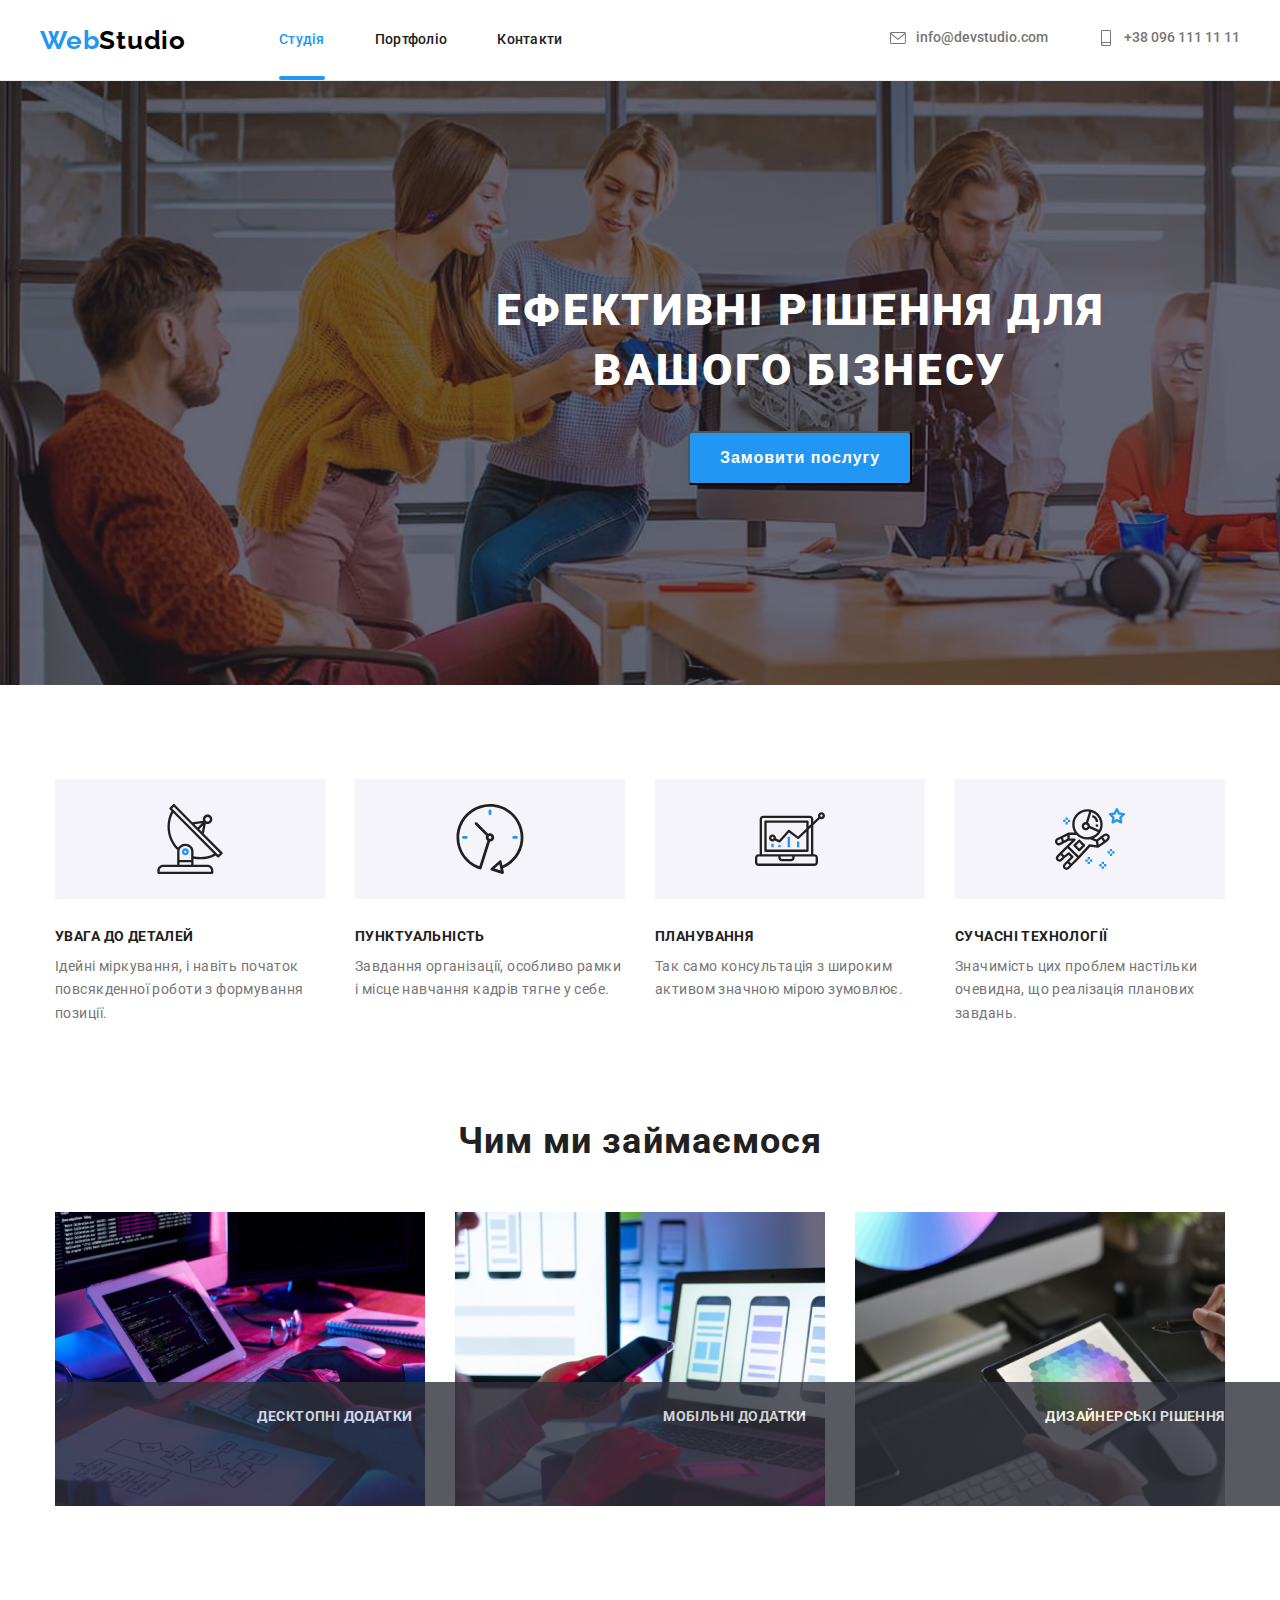
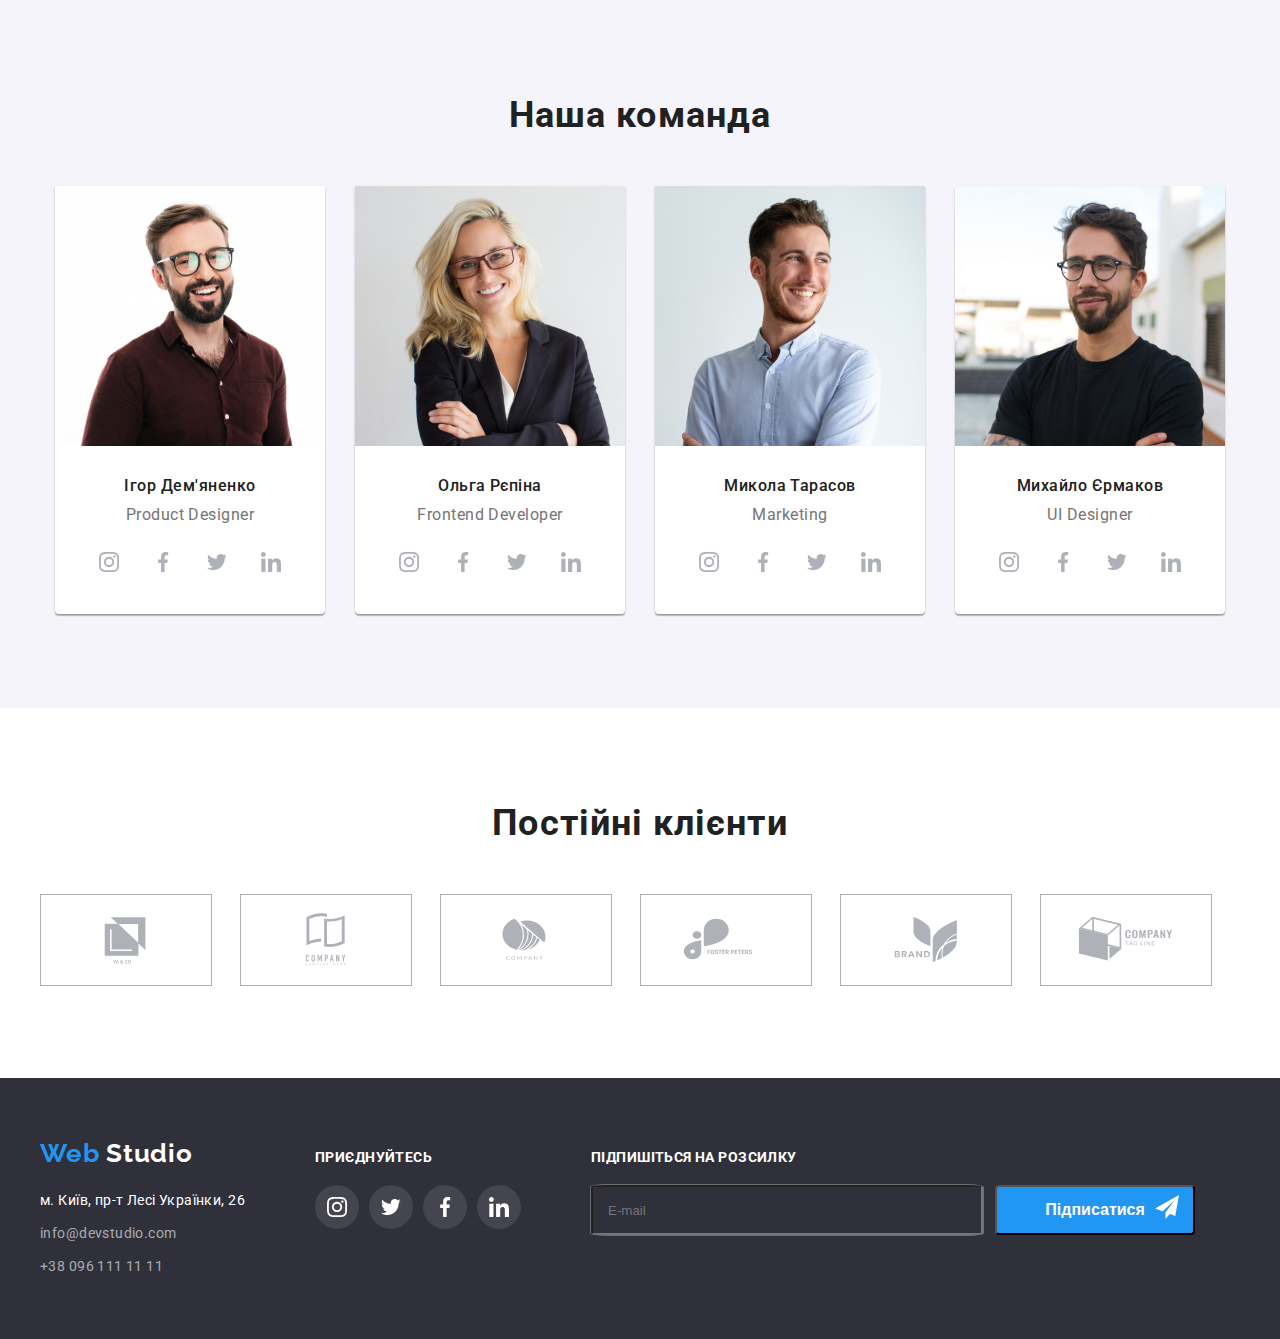
==== commit dccf56ad: "form" ====
--- a/index.html
+++ b/index.html
@@ -525,14 +525,15 @@
         <h3 class="actions-div-title">Підпишіться на розсилку</h3>
         <form class="footer-form">
           <input type="text" placeholder="E-mail">
-          <button type="submit">
+          <button type="submit" class="footer-botton">
             Підписатися
           
-            <svg class="form-icon">
-              <use href="./images/form-sprite.svg#icon-email-svg"></use>
+            <svg class="footer-icon">
+              <use href="./images/sent.svg#icon-icon-send_2"></use>
             </svg> 
           
           </button>
+          
          </form>
       </div>
     </div>
--- a/css/slyle.css
+++ b/css/slyle.css
@@ -274,7 +274,7 @@
 }
 
 backdrop.is-hidden .modal{
-  scale: 0,6;
+  transform: translate(-50%, -50%) scale(0.6);
 }
 
 .modal {
@@ -284,6 +284,7 @@
   top: 50%;
   left: 50%; 
   transform: translate(-50%, -50%) scale(1);
+  transition: transform  250ms cubic-bezier(0.4, 0, 0.2, 1);
 
   width: 528px;
   height: 581px;
@@ -1086,3 +1087,16 @@
 line-height: 1.88;
 
 }
+
+.footer-botton{
+  position: relative;
+}
+
+.footer-icon{
+  position: absolute;
+  width: 24px;
+  height: 24px;
+  transform: translateY(-50%, -50%);
+  margin-left: 10px;
+  fill:red;
+}
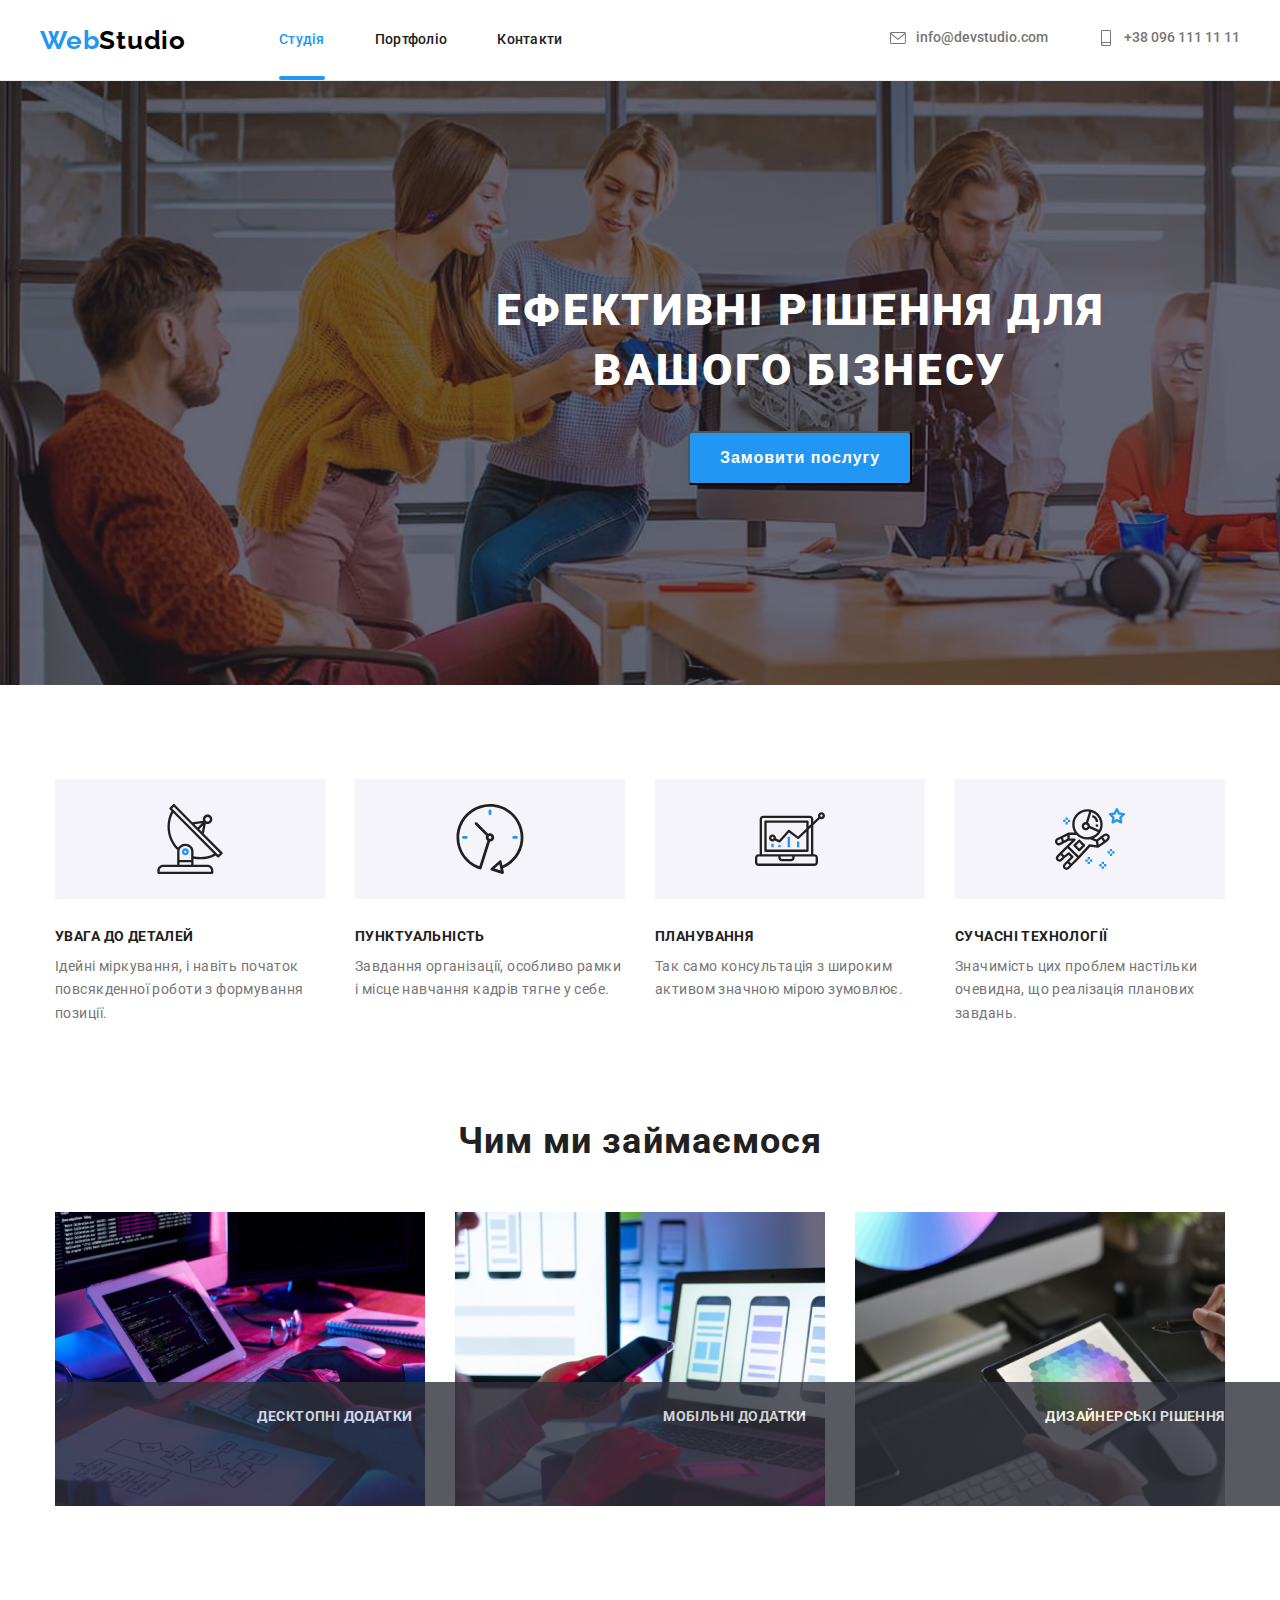
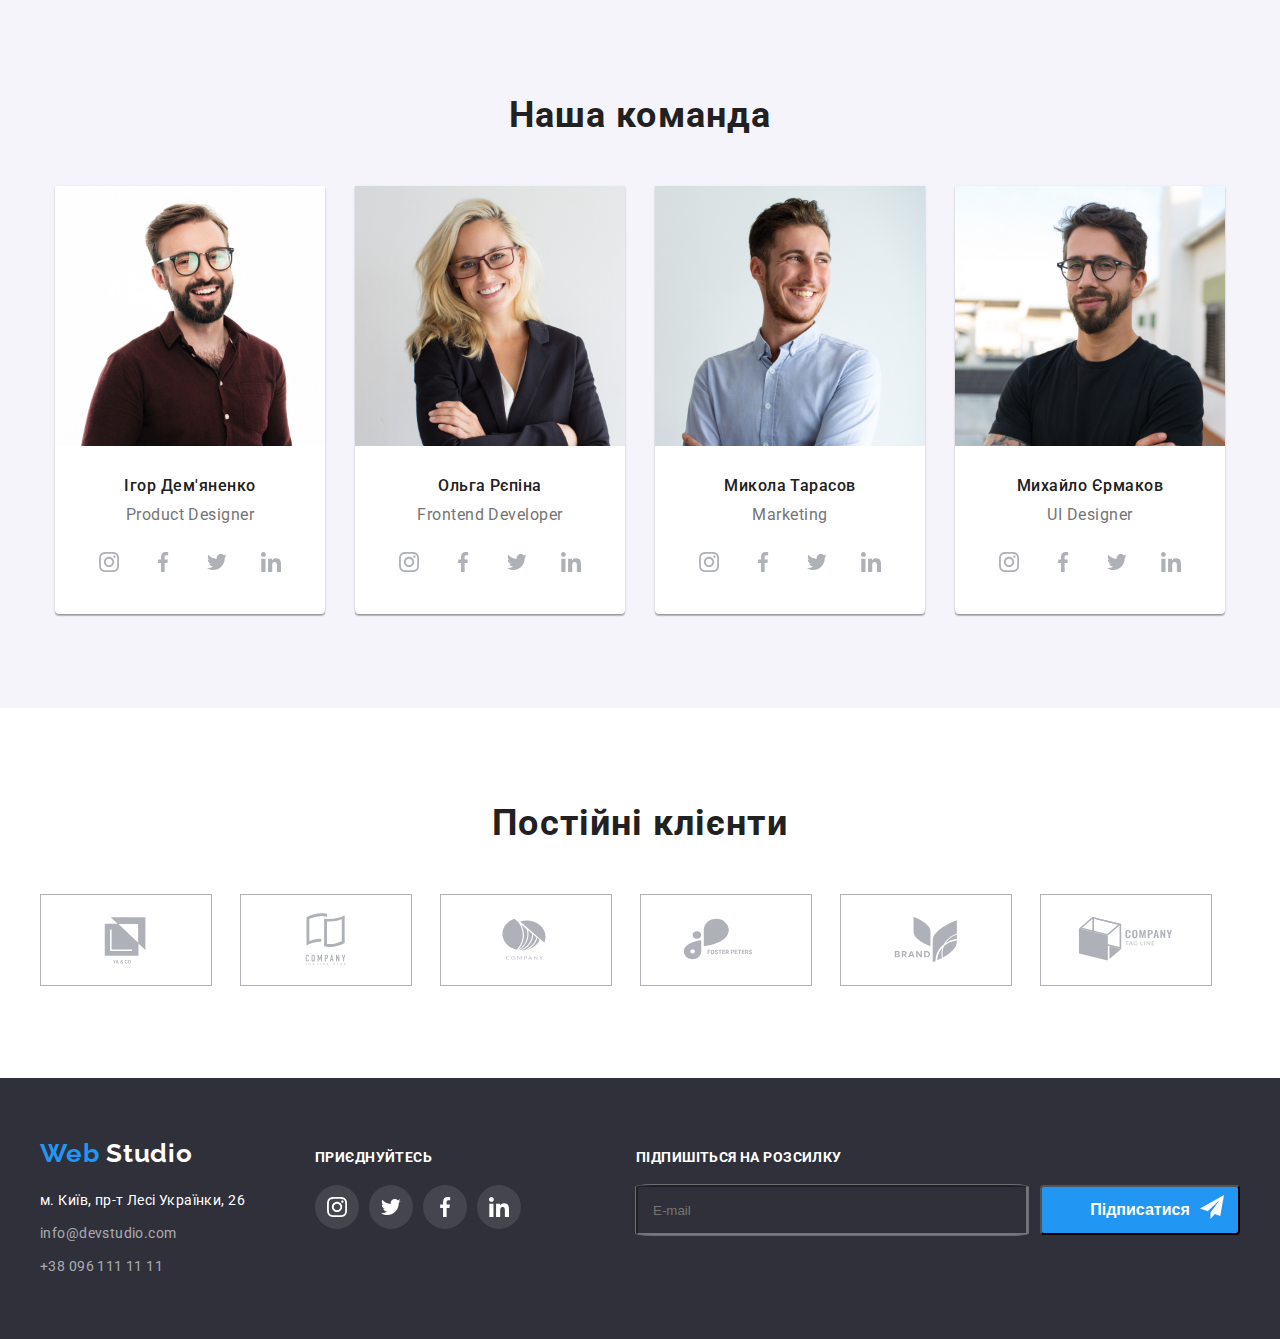
==== commit 80f45990: "check" ====
--- a/index.html
+++ b/index.html
@@ -50,7 +50,7 @@
             >
           </li>
           <li class="contact-item">
-            <a href="tel:+38 096 111 11 11" class="contact-link phone">
+            <a href="tel:+380961111111" class="contact-link phone">
               <svg class="contact-icon">
                 <use href="./images/links.svg#icon-smartphone"></use>
               </svg>
@@ -74,7 +74,7 @@
             
             <button class="close-btn" data-modal-close>
               <svg class="close-icon">
-                <use href="./images/form-sprite.svg#icon-close""></use>
+                <use href="./images/form-sprite.svg#icon-close"></use>
               </svg> 
             </button>
 
@@ -119,19 +119,22 @@
             
           <div class="form-field">
               <label for="comment" class="form-label">Коментар</label>
-              <textarea class="form-input" name="comment" id="" cols="30" rows="10" placeholder="Введіть текст" id="comment"></textarea>
+              <textarea class="form-input" name="comment"  cols="30" rows="10" placeholder="Введіть текст" id="comment"></textarea>
           </div>
              
               <div class="policy">
+                <label for="policy">
                 <input type="checkbox" name="policy" id="policy" class="policy-checkbox" checked>
-                <span class="checkbox-span"></span>
-                  <label for="policy">Погоджуюся з розсилкою та приймаю</label>
+                <span class="checkbox-span">
+
+                </span>
+                  Погоджуюся з розсилкою та приймаю</label>
              
                  
               <a href="" class="">Умови договору</a>
           </div> 
       
-              <button class="sent-button" type="submit">Відправити</button>
+              <button class="sent-btn" type="submit">Відправити</button>
               
           </form>
           </div>
@@ -472,18 +475,17 @@
     <footer class="footer">
       <div class="container footer-div">
         <div class="footer-div-child">
-          <a href="./" class="logotype"
-            ><span style="color: #2196f3">Web</span>
-            <span style="color: #fff">Studio</span></a
-          >
+          <a href="./" class="logotype">
+            <span style="color: #2196f3">Web</span>
+            <span style="color: #fff">Studio</span>
+          </a>
           <address class="adress">
             м. Київ, пр-т Лесі Українки, 26
             <a href="mailto:info@devstudio.com" class="email-tel"
               >info@devstudio.com</a
             >
-            <a href="tel:+38 096 111 11 11" class="email-tel"
-              >+38 096 111 11 11</a
-            >
+            <a href="tel:+380961111111" class="email-tel"
+              >+38 096 111 11 11</a>
           </address>
         </div>
 
@@ -538,7 +540,7 @@
       </div>
     </div>
     </footer>
-    <!-- -------- footer------ -->
+    <!--------- footer-------->
     <script src="./js/console.js"> </script>
    
     <script src="./js/modal.js"> </script>
--- a/css/slyle.css
+++ b/css/slyle.css
@@ -290,12 +290,14 @@
   height: 581px;
   padding: 35px;
   background-color: #fff;
+
+
 }
 
 .close-btn {
   position: absolute;
-  top: 0;
-  right: 0;
+  top: 14px;
+  right: 13px;
  border: none;
   border-radius: 50%;
   background-color: #fff;
@@ -308,7 +310,7 @@
   stroke: rgba(0, 0, 0, 0.1);
 
   transition: fill 250ms cubic-bezier(0.4, 0, 0.2, 1);
-  filter: drop-shadow(0px 4px 4px rgba(0, 0, 0, 0.25));
+ 
 }
 
 .close-icon:hover{
@@ -344,6 +346,8 @@
 color:#212121;
 
 letter-spacing: 3%;
+margin: 0;
+margin-bottom: 12px;
 }
 
 .form-field{
@@ -419,7 +423,8 @@
 }
 
 .form-field textarea{
-  padding-left: 0;
+  padding: 12px 16px;
+  resize: none;
 }
 
 .policy{
@@ -434,7 +439,12 @@
   text-decoration: underline;
 }
 
-.sent-button{
+.policy label{
+  display: block;
+  margin-right: 5px;
+}
+
+.sent-btn{
   display: block;
   width: 200px;
   height: 50px;
@@ -442,7 +452,7 @@
   color: #fff;
   margin-left: auto;
   margin-right: auto;
-margin-bottom: 30px;
+
   border-radius: 4px;
   border: none;
 font-weight: 700;
@@ -463,10 +473,6 @@
   right: 0;
 }
 
-.close-button svg{
-  width: 20px;height: 20px;
-}
-
 .checkbox-span{
 display: inline-block;
 width: 15px;
@@ -475,13 +481,14 @@
 border-radius: 4px;
 }
 
-.policy-checkbox:checked + .checkbox-span{
-  background-color: #2196f3;
-  background-image: url(/images/icon\ check.svg);
+.policy-checkbox:checked + .checkbox-span,
+.policy-checkbox:focus + .checkbox-span{
+  background-color: var(--style-color);
+ color: #fff;
+  background-image: url(/images/checked.svg);
   background-size: contain;
   background-origin: border-box;
-  
-  
+   
 }
 
 .policy-checkbox{
@@ -968,7 +975,8 @@
   align-items: baseline;
 }
 
-.footer-div-child {
+.footer-div-child:last-child {
+  margin-left: auto;
 }
 
 .footer-div-child:not(:last-child) {
@@ -1060,7 +1068,7 @@
 }
 
 .footer-form{
-  display: flex;
+  display: flex; 
 }
 
 .footer-form input{
@@ -1069,11 +1077,12 @@
   border-radius: 4%;
   width: 358px;
   padding: 15px;
+  color: rgba(255, 255, 255, 0.6);
 }
 
 
 .footer-form button{
-  display: block;
+display: block;
 margin-left: 12px;
 background-color: var(--style-color);
 width: 200px;
@@ -1085,7 +1094,6 @@
 letter-spacing: 6%;
 text-align: center;
 line-height: 1.88;
-
 }
 
 .footer-botton{
